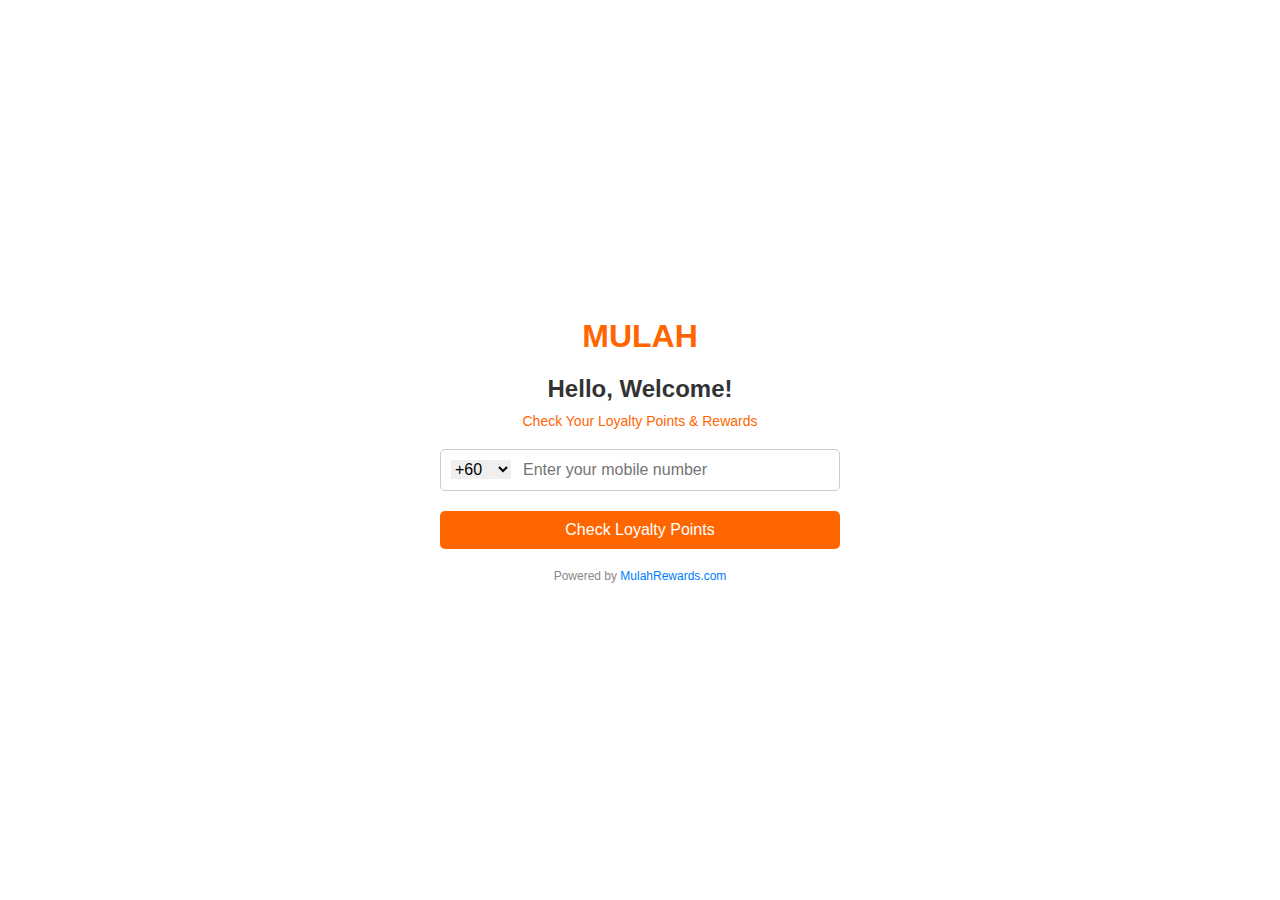
==== index.html @ 310787ed "Initial commit" ====
<!DOCTYPE html>
<html lang="en">

<head>
  <meta charset="UTF-8">
  <meta name="viewport" content="width=device-width, initial-scale=1.0">
  <title>MULAH Rewards</title>
  <style>
    body {
      font-family: Arial, sans-serif;
      margin: 0;
      padding: 0;
      display: flex;
      justify-content: center;
      align-items: center;
      min-height: 100vh;
      background-color: #ffffff;
      color: #333333;
    }

    .container {
      text-align: center;
      max-width: 400px;
      width: 100%;
      padding: 20px;
    }

    .logo {
      font-size: 32px;
      font-weight: bold;
      color: #FF6600;
      margin-bottom: 20px;
    }

    .welcome-text {
      font-size: 24px;
      font-weight: bold;
      margin-bottom: 10px;
    }

    .subtext {
      font-size: 14px;
      color: #FF6600;
      margin-bottom: 20px;
    }

    .input-container {
      display: flex;
      align-items: center;
      justify-content: space-between;
      border: 1px solid #cccccc;
      border-radius: 5px;
      padding: 10px;
      margin-bottom: 20px;
    }

    .input-container select,
    .input-container input {
      border: none;
      outline: none;
      font-size: 16px;
      flex: 1;
    }

    .input-container select {
      max-width: 60px;
    }

    .input-container input {
      margin-left: 10px;
    }

    .check-button {
      background-color: #FF6600;
      color: white;
      border: none;
      border-radius: 5px;
      font-size: 16px;
      padding: 10px 20px;
      cursor: pointer;
      width: 100%;
    }

    .powered-by {
      margin-top: 20px;
      font-size: 12px;
      color: #888888;
    }

    .powered-by a {
      color: #007BFF;
      text-decoration: none;
    }
  </style>
</head>

<body>
  <div class="container">
    <div class="logo">MULAH</div>
    <div class="welcome-text">Hello, Welcome!</div>
    <div class="subtext">Check Your Loyalty Points & Rewards</div>
    <div class="input-container">
      <select>
        <option value="+60">+60</option>
        <option value="+1">+1</option>
        <option value="+44">+44</option>
      </select>
      <input type="text" placeholder="Enter your mobile number" />
    </div>
    <button class="check-button">Check Loyalty Points</button>
    <div class="powered-by">Powered by <a href="https://www.MulahRewards.com">MulahRewards.com</a></div>
  </div>
</body>

</html>
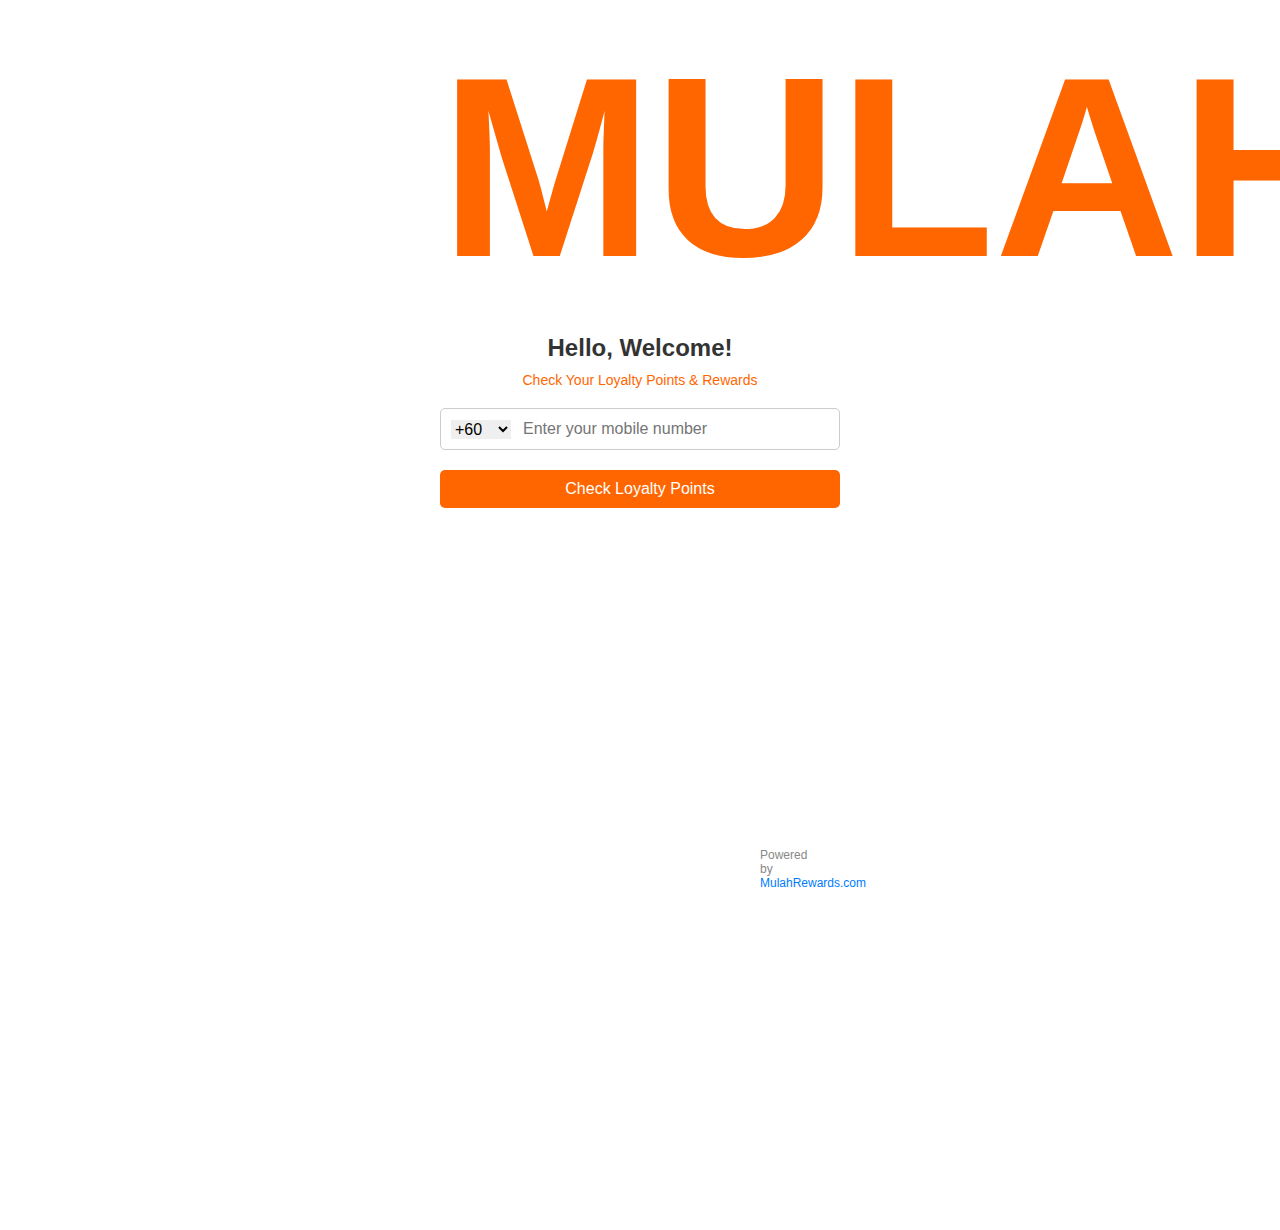
==== commit c941e989: "Add footer" ====
--- a/index.html
+++ b/index.html
@@ -26,7 +26,7 @@
     }
 
     .logo {
-      font-size: 32px;
+      font-size: 256px;
       font-weight: bold;
       color: #FF6600;
       margin-bottom: 20px;
@@ -91,6 +91,13 @@
       color: #007BFF;
       text-decoration: none;
     }
+
+    footer {
+      border-color: gray;
+      border-radius: 5px;
+      padding: 10rem;
+      margin: 10rem
+    }
   </style>
 </head>
 
@@ -108,7 +115,9 @@
       <input type="text" placeholder="Enter your mobile number" />
     </div>
     <button class="check-button">Check Loyalty Points</button>
-    <div class="powered-by">Powered by <a href="https://www.MulahRewards.com">MulahRewards.com</a></div>
+    <footer>
+      <div class="powered-by">Powered by <a href="https://www.MulahRewards.com">MulahRewards.com</a></div>
+    </footer>
   </div>
 </body>
 
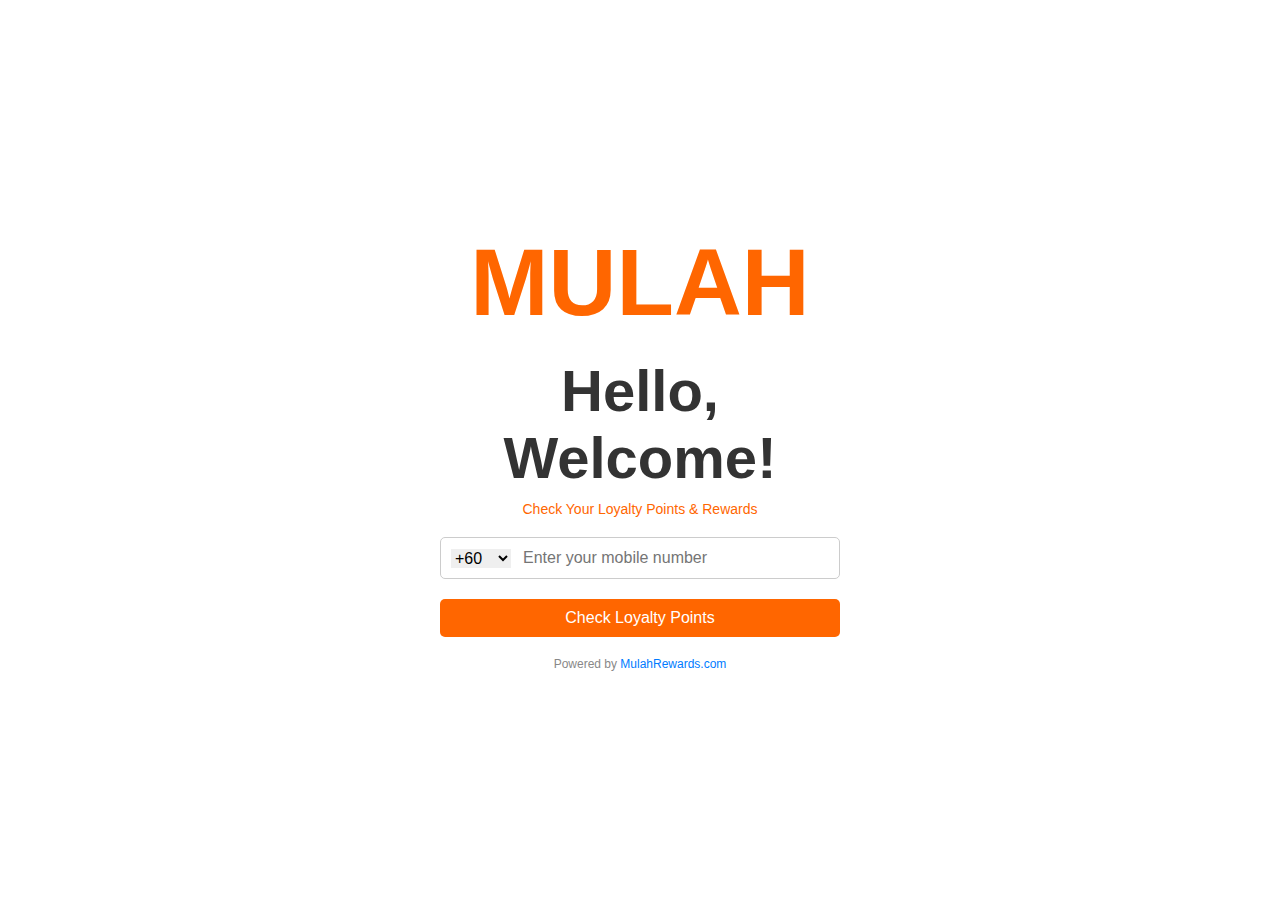
==== commit d9d62b3b: "Change font sizes" ====
--- a/index.html
+++ b/index.html
@@ -26,15 +26,16 @@
     }
 
     .logo {
-      font-size: 256px;
+      font-size: 94px;
       font-weight: bold;
       color: #FF6600;
       margin-bottom: 20px;
     }
 
     .welcome-text {
-      font-size: 24px;
+      font-size: 58px;
       font-weight: bold;
+      font-family: Arial, Helvetica, sans-serif;
       margin-bottom: 10px;
     }
 
@@ -95,8 +96,6 @@
     footer {
       border-color: gray;
       border-radius: 5px;
-      padding: 10rem;
-      margin: 10rem
     }
   </style>
 </head>
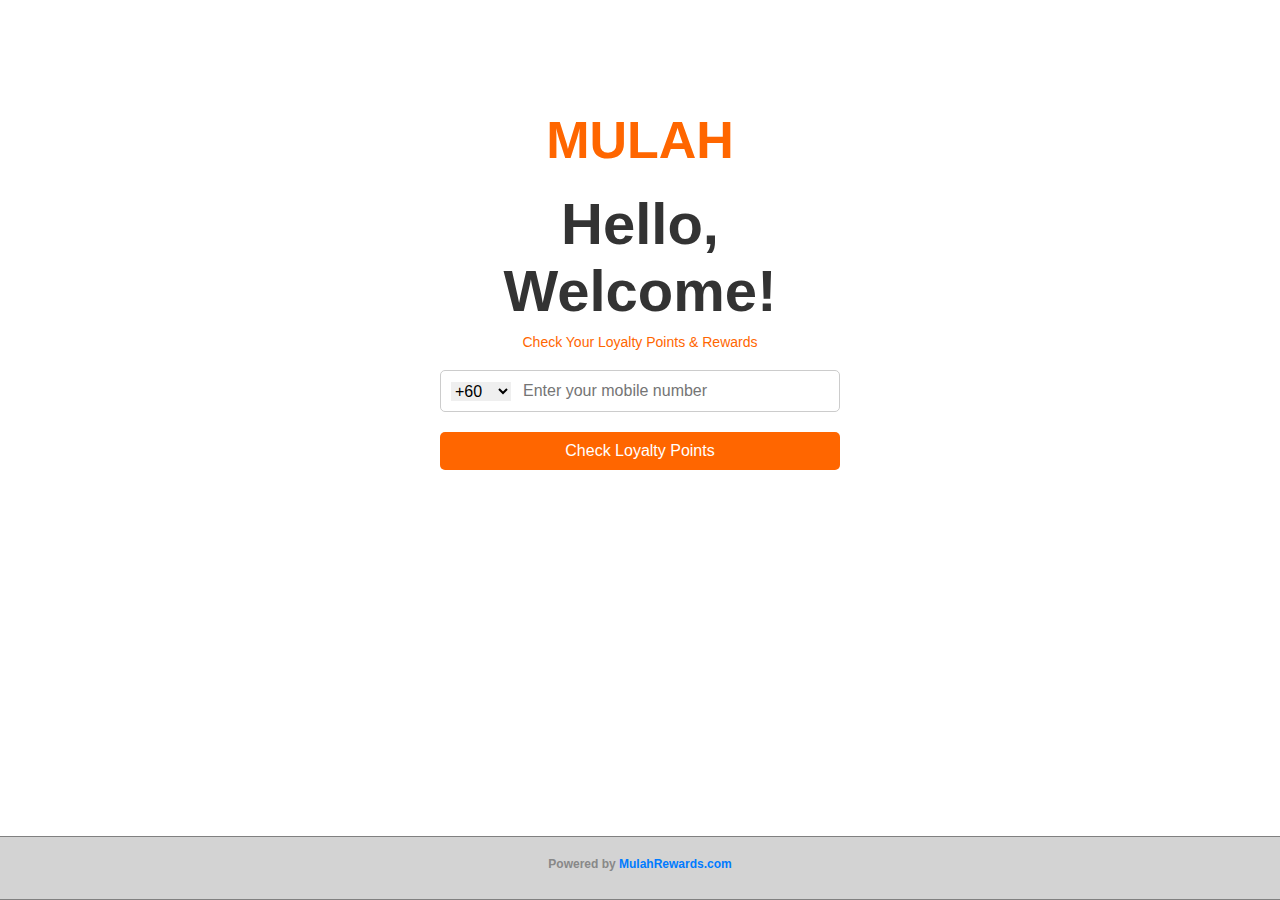
==== commit 53a8521d: "Correctly move footer to bottom of page" ====
--- a/index.html
+++ b/index.html
@@ -16,17 +16,22 @@
       min-height: 100vh;
       background-color: #ffffff;
       color: #333333;
+      grid-template-rows: auto 1fr auto;
     }
 
     .container {
+      position: absolute;
+      top: 10%;
       text-align: center;
+      justify-content: center;
       max-width: 400px;
       width: 100%;
       padding: 20px;
     }
 
     .logo {
-      font-size: 94px;
+      vertical-align: middle;
+      font-size: 52px;
       font-weight: bold;
       color: #FF6600;
       margin-bottom: 20px;
@@ -93,14 +98,45 @@
       text-decoration: none;
     }
 
-    footer {
-      border-color: gray;
-      border-radius: 5px;
+    .footer {
+      position: fixed;
+      bottom: 0;
+      width: 100%;
+      text-align: center;
+      justify-content: center;
+      border: 1px solid gray;
+      background-color: lightgray;
     }
   </style>
 </head>
 
 <body>
+  <script>
+    function createCookie(name, value, days) {
+      if (days) {
+        var date = new Date();
+        date.setTime(date.getTime() + (days * 24 * 60 * 60 * 1000));
+        var expires = "; expires=" + date.toGMTString();
+      }
+      else var expires = "";
+      document.cookie = name + "=" + value + expires + "; path=/";
+    }
+
+    function readCookie(name) {
+      var nameEQ = name + "=";
+      var ca = document.cookie.split(';');
+      for (var i = 0; i < ca.length; i++) {
+        var c = ca[i];
+        while (c.charAt(0) == ' ') c = c.substring(1, c.length);
+        if (c.indexOf(nameEQ) == 0) return c.substring(nameEQ.length, c.length);
+      }
+      return null;
+    }
+
+    function eraseCookie(name) {
+      createCookie(name, "", -1);
+    }
+  </script>
   <div class="container">
     <div class="logo">MULAH</div>
     <div class="welcome-text">Hello, Welcome!</div>
@@ -114,9 +150,9 @@
       <input type="text" placeholder="Enter your mobile number" />
     </div>
     <button class="check-button">Check Loyalty Points</button>
-    <footer>
-      <div class="powered-by">Powered by <a href="https://www.MulahRewards.com">MulahRewards.com</a></div>
-    </footer>
+  </div>
+  <div class="footer">
+    <h6 class="powered-by">Powered by <a href="https://www.MulahRewards.com">MulahRewards.com</a></h6>
   </div>
 </body>
 
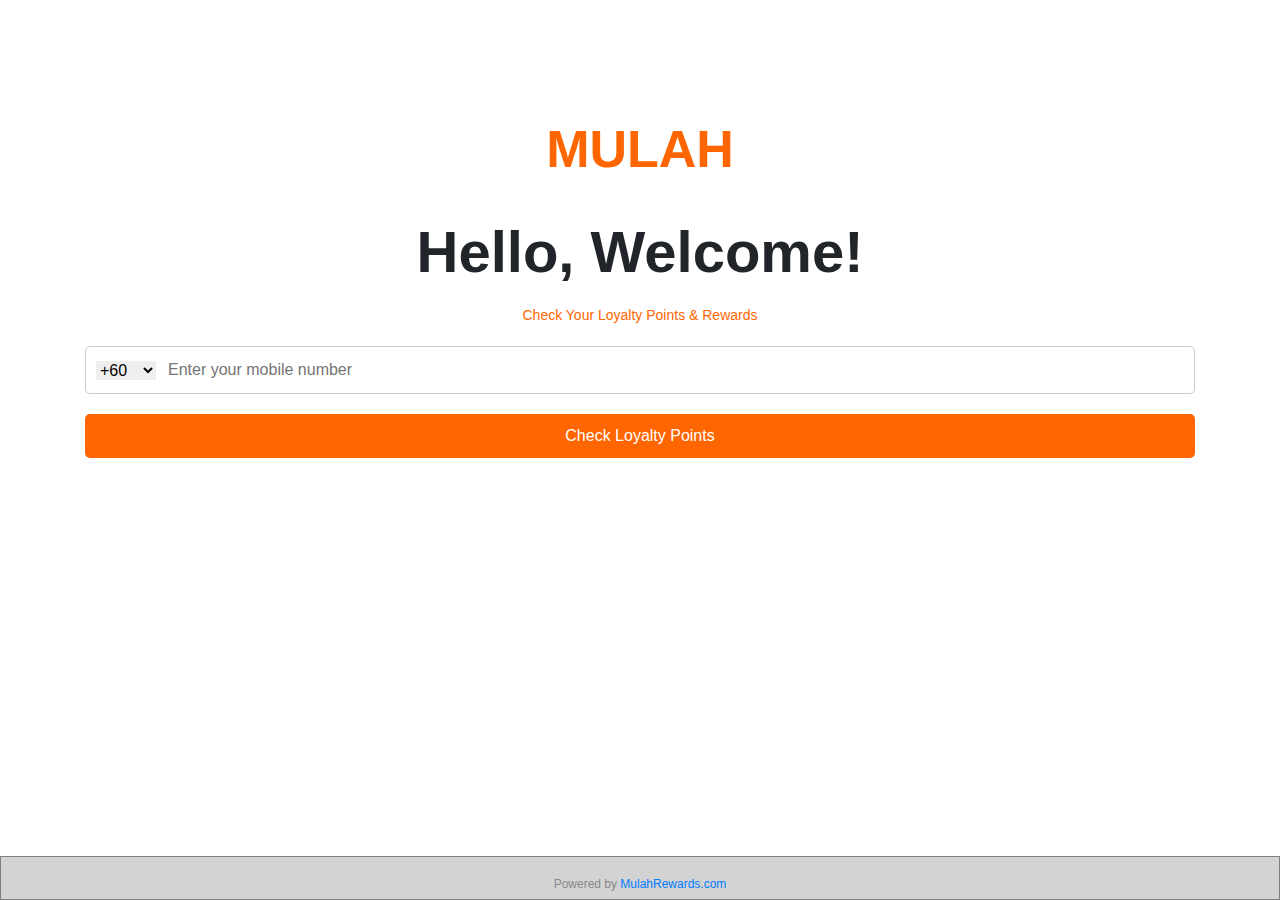
==== commit 8a114c6b: "Add page 2" ====
--- a/index.html
+++ b/index.html
@@ -5,109 +5,8 @@
   <meta charset="UTF-8">
   <meta name="viewport" content="width=device-width, initial-scale=1.0">
   <title>MULAH Rewards</title>
-  <style>
-    body {
-      font-family: Arial, sans-serif;
-      margin: 0;
-      padding: 0;
-      display: flex;
-      justify-content: center;
-      align-items: center;
-      min-height: 100vh;
-      background-color: #ffffff;
-      color: #333333;
-      grid-template-rows: auto 1fr auto;
-    }
-
-    .container {
-      position: absolute;
-      top: 10%;
-      text-align: center;
-      justify-content: center;
-      max-width: 400px;
-      width: 100%;
-      padding: 20px;
-    }
-
-    .logo {
-      vertical-align: middle;
-      font-size: 52px;
-      font-weight: bold;
-      color: #FF6600;
-      margin-bottom: 20px;
-    }
-
-    .welcome-text {
-      font-size: 58px;
-      font-weight: bold;
-      font-family: Arial, Helvetica, sans-serif;
-      margin-bottom: 10px;
-    }
-
-    .subtext {
-      font-size: 14px;
-      color: #FF6600;
-      margin-bottom: 20px;
-    }
-
-    .input-container {
-      display: flex;
-      align-items: center;
-      justify-content: space-between;
-      border: 1px solid #cccccc;
-      border-radius: 5px;
-      padding: 10px;
-      margin-bottom: 20px;
-    }
-
-    .input-container select,
-    .input-container input {
-      border: none;
-      outline: none;
-      font-size: 16px;
-      flex: 1;
-    }
-
-    .input-container select {
-      max-width: 60px;
-    }
-
-    .input-container input {
-      margin-left: 10px;
-    }
-
-    .check-button {
-      background-color: #FF6600;
-      color: white;
-      border: none;
-      border-radius: 5px;
-      font-size: 16px;
-      padding: 10px 20px;
-      cursor: pointer;
-      width: 100%;
-    }
-
-    .powered-by {
-      margin-top: 20px;
-      font-size: 12px;
-      color: #888888;
-    }
-
-    .powered-by a {
-      color: #007BFF;
-      text-decoration: none;
-    }
-
-    .footer {
-      position: fixed;
-      bottom: 0;
-      width: 100%;
-      text-align: center;
-      justify-content: center;
-      border: 1px solid gray;
-      background-color: lightgray;
-    }
-  </style>
+  <link rel="stylesheet" href="style.css">
+  <link rel="stylesheet" href="https://stackpath.bootstrapcdn.com/bootstrap/4.5.2/css/bootstrap.min.css">
 </head>
 
 <body>
@@ -144,12 +43,12 @@
     <div class="input-container">
       <select>
         <option value="+60">+60</option>
+        <option value="+65">+65</option>
         <option value="+1">+1</option>
-        <option value="+44">+44</option>
       </select>
       <input type="text" placeholder="Enter your mobile number" />
     </div>
-    <button class="check-button">Check Loyalty Points</button>
+    <button class="check-button" onclick="">Check Loyalty Points</button>
   </div>
   <div class="footer">
     <h6 class="powered-by">Powered by <a href="https://www.MulahRewards.com">MulahRewards.com</a></h6>
--- a/style.css
+++ b/style.css
@@ -0,0 +1,114 @@
+body {
+  font-family: Arial, sans-serif;
+  margin: 0;
+  padding: 0;
+  display: flex;
+  justify-content: center;
+  align-items: center;
+  min-height: 100vh;
+  background-color: #ffffff;
+  color: #333333;
+  grid-template-rows: auto 1fr auto;
+}
+
+.container {
+  position: absolute;
+  top: 10%;
+  text-align: center;
+  justify-content: center;
+  max-width: 400px;
+  width: 100%;
+  padding: 20px;
+}
+
+.logo {
+  vertical-align: middle;
+  font-size: 52px;
+  font-weight: bold;
+  color: #FF6600;
+  margin-bottom: 20px;
+}
+
+.welcome-text {
+  font-size: 58px;
+  font-weight: bold;
+  font-family: Arial, Helvetica, sans-serif;
+  margin-bottom: 10px;
+}
+
+.subtext {
+  font-size: 14px;
+  color: #FF6600;
+  margin-bottom: 20px;
+}
+
+.input-container {
+  display: flex;
+  align-items: center;
+  justify-content: space-between;
+  border: 1px solid #cccccc;
+  border-radius: 5px;
+  padding: 10px;
+  margin-bottom: 20px;
+}
+
+.input-container select,
+.input-container input {
+  border: none;
+  outline: none;
+  font-size: 16px;
+  flex: 1;
+}
+
+.input-container select {
+  max-width: 60px;
+}
+
+.input-container input {
+  margin-left: 10px;
+}
+
+.check-button {
+  background-color: #FF6600;
+  color: white;
+  border: none;
+  border-radius: 5px;
+  font-size: 16px;
+  padding: 10px 20px;
+  cursor: pointer;
+  width: 100%;
+}
+
+.powered-by {
+  margin-top: 20px;
+  font-size: 12px;
+  color: #888888;
+}
+
+.powered-by a {
+  color: #007BFF;
+  text-decoration: none;
+}
+
+.footer {
+  position: fixed;
+  bottom: 0;
+  width: 100%;
+  text-align: center;
+  justify-content: center;
+  border: 1px solid gray;
+  background-color: lightgray;
+}
+
+body {
+background-color: #f8f9fa; /* Light gray background */
+}
+
+.form-group {
+margin-bottom: 20px;
+}
+
+.btn-primary {
+background-color: #f4623a; /* Orange button color */
+border-color: #f4623a;
+}
